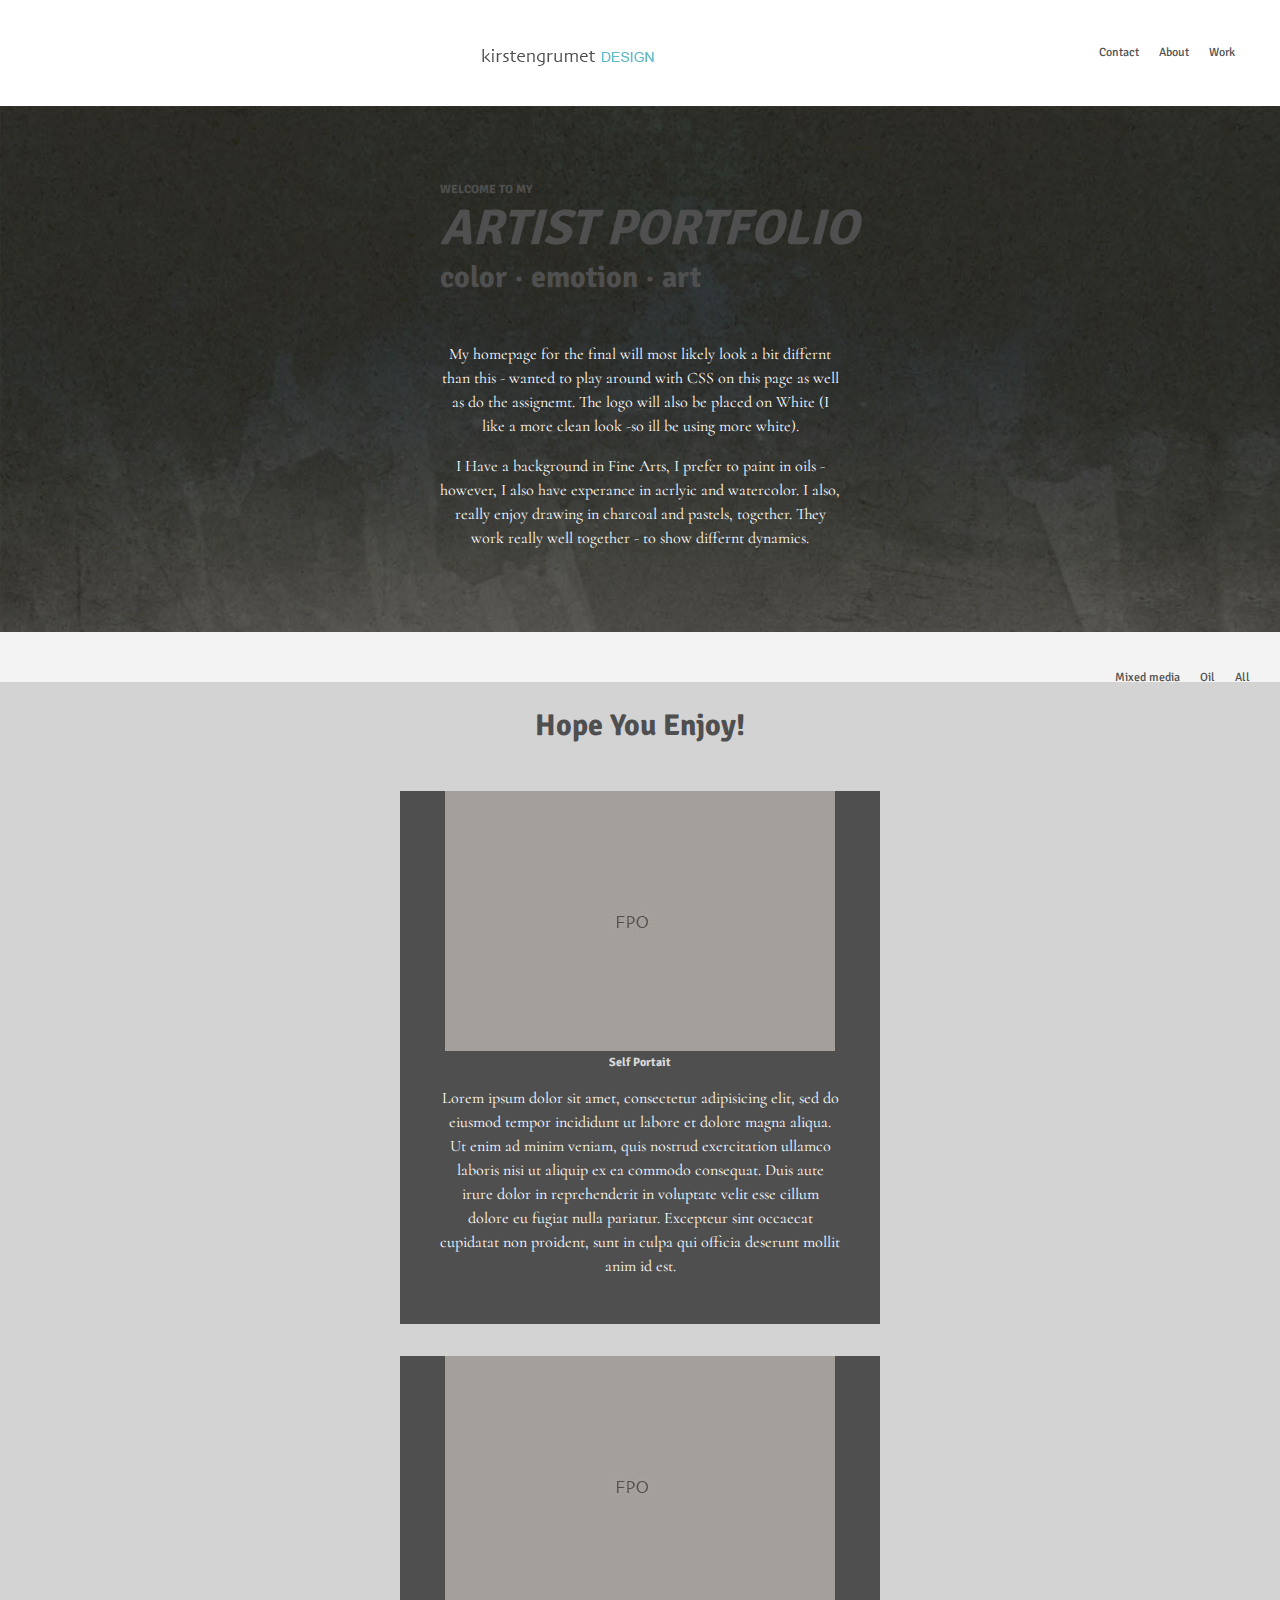
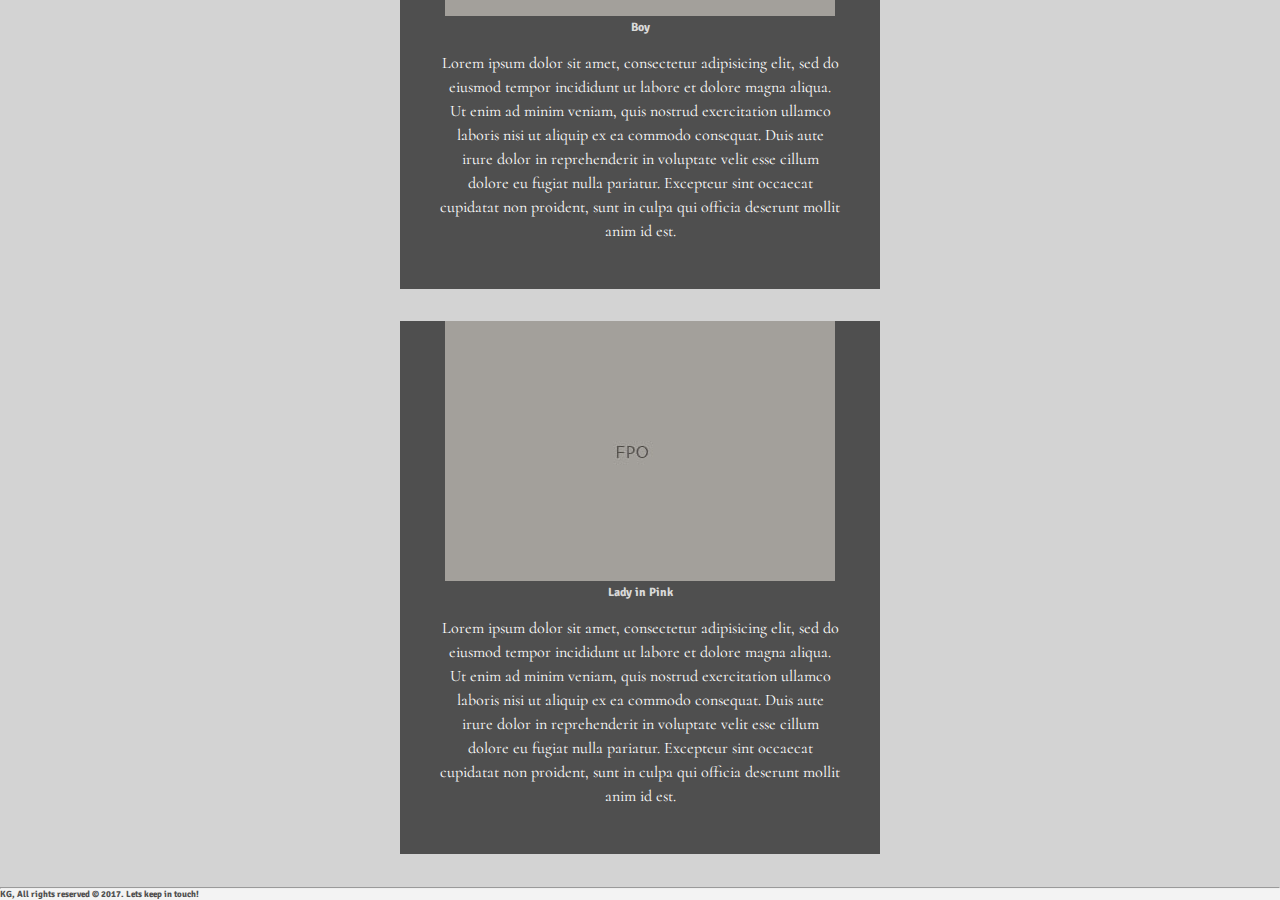
==== unit_5/index.html @ cf0edce1 "Help please -- Layout issues" ====
<!DOCTYPE html>

<html>

	<head>
	 <meta charset="UTF-8">
		<title>Artist Portfolio</title>
		<link rel="stylesheet" type="text/css" href="css/style.css">
	</head>




<body>
 <div id="wrapper">

	<header>
<nav class="clearfix">
		<img id="navlogo" src="images/kg_logo.gif" alt="kg_logo" title="mylogo">
		
		
			<!--<<a href="#">Home</a> | -->
			<a href="#">Work</a>  
			<a href="#">About</a> 
			<a href="#">Contact</a>  
		</nav>
	</header>	

	

<!--below is body guts: remeber to ask mentor about line inbetween above nav words how do I get it in there to not show as part of btn-->

	<!--<section id="top-section"> -->
	<section id="text_on_top_of_main_image_in_header"> 
	<!--this section is main copy (minus p tag, thta will go on front page - a color box will sit on top of hero image to pop words off of main image. -->
	<!--<img id="home_pg_middle" src="images/homepgstrip.jpg" alt="Stip in middle of homepage" title="texture">-->
		<div>
			<h5>WELCOME TO MY</h5>
			<h1 id="slogan">ARTIST PORTFOLIO</h1>
			<h3>color &middot; emotion &middot; art</h3>
			<P> My homepage for the final will most likely look a bit differnt than this - wanted to play around with CSS on this page as well as do the assignemt. The logo will also be placed on White (I like a more clean look -so ill be using more white). </P>
			<p> I Have a background in Fine Arts, I prefer to paint in oils - however, I also have experance in acrlyic and watercolor. I also, really enjoy drawing in charcoal and pastels, together. They work really well together - to show differnt dynamics.
			</P>
		</div>
	</section>

<!-- 2nd nav will go here in the center - this contains all the art stuff-->
	
<nav id="centerNav">
<!--<<a href="#">Home</a> | -->
			<a href="#">All</a>  
			<a href="#">Oil</a> 
			<a href="#">Mixed media</a>  
		</nav>


<!-- gallery samples start -->

<main>
<h2> Hope You Enjoy!</h2>
<section class="artwork">
<img src="images/FPO.jpg" alt="tbd" title="tbd">
<h4>Self Portait</h4>
<p>Lorem ipsum dolor sit amet, consectetur adipisicing elit, sed do eiusmod
tempor incididunt ut labore et dolore magna aliqua. Ut enim ad minim veniam,
quis nostrud exercitation ullamco laboris nisi ut aliquip ex ea commodo
consequat. Duis aute irure dolor in reprehenderit in voluptate velit esse
cillum dolore eu fugiat nulla pariatur. Excepteur sint occaecat cupidatat non
proident, sunt in culpa qui officia deserunt mollit anim id est.</p>
</section>	

<section class="artwork">
<img src="images/FPO.jpg" alt="tbd" title="tbd">
<h4>Boy</h4>
<p>Lorem ipsum dolor sit amet, consectetur adipisicing elit, sed do eiusmod
tempor incididunt ut labore et dolore magna aliqua. Ut enim ad minim veniam,
quis nostrud exercitation ullamco laboris nisi ut aliquip ex ea commodo
consequat. Duis aute irure dolor in reprehenderit in voluptate velit esse
cillum dolore eu fugiat nulla pariatur. Excepteur sint occaecat cupidatat non
proident, sunt in culpa qui officia deserunt mollit anim id est.</p>
</section>	

<section class="artwork">
<img src="images/FPO.jpg" alt="tbd" title="tbd">
<h4>Lady in Pink</h4>
<p>Lorem ipsum dolor sit amet, consectetur adipisicing elit, sed do eiusmod
tempor incididunt ut labore et dolore magna aliqua. Ut enim ad minim veniam,
quis nostrud exercitation ullamco laboris nisi ut aliquip ex ea commodo
consequat. Duis aute irure dolor in reprehenderit in voluptate velit esse
cillum dolore eu fugiat nulla pariatur. Excepteur sint occaecat cupidatat non
proident, sunt in culpa qui officia deserunt mollit anim id est.</p>
</section>	
</main>


<footer> 
<hr>
	<h6 class="copyright">KG, All rights reserved &copy; 2017. <a href="mailto:grumetk@yahoo.com"> Lets keep in touch!</a></h6>
			</footer>
		</div>
	</body>
</html>
---- unit_5/css/style.css ----
/* Keep CSS code cleaner */

@import url('https://fonts.googleapis.com/css?family=Cormorant');
@import url('https://fonts.googleapis.com/css?family=Signika');

/* resets browser default margin and padding (removes it) so y
ou can go in and edit what you want -- ALWAYS ADD TO NEW WEBSITE 
and then go back in and fix padding and margins the way  you want them!*/
*{
	margin:0; 
	padding:0; 
	box-sizing: border-box;
}
/* need to have CSS look like the webpage -- 
it needs to follow along - so as not to have duplicate CSS 
code (which the lowest on the page will override that, that is on top of it)
The body tag needs to go under the reset removal of margin/padding ----
--- you will use more classes then ID's useally in your webpage.*/

body {
		/* background-image: url('../images/maybeCork.jpg');*/
		text-align: center;
		font-size: 16px; /*1em = 16px*/
		background-color: #f3f3f3;
		position: relative;
		}

header {
	padding: 15px;
	background-color: white;
}


nav {
	/*line-height: 2em;*/
	 padding: 20px;
	text-align: inherit;
	font-size: 12px;
 	/*position: absolute;
 	 position: fixed; made it scroll with rest of screen - did notwantthat 
    display:inline;*/
   
	text-decoration: none;
	font-family: 'Signika', sans-serif;
}

#centerNav {
	padding-bottom: 20px;
	text-align: auto;
}

nav a {
	padding:10px;
	float: right; 
	text-decoration: none;
		}



/* unvisited link */
a:link {
   text-decoration: none;
   color: #4f4f4f;
}

/* mouse over link */
a:hover {
   text-decoration: none;
   color: #d3d3d3;
}

#navlogo {
	align-content: left;
	display: inline-block;		
}	


main{
	width: auto;
	background-color: #d3d3d3;
	padding-top: 15px;
	padding-bottom: .5px;
	margin-top:2px
}

h6 {
  /*position: absolute; */
    width: 50%;
 	font-family: 'Signika', sans-serif;
 	font-size: 9px; 
	color: #4f4f4f;
	}

h5 {
  /*position: absolute; */
    width: 50%;
 	font-family: 'Signika', sans-serif;
 	font-size: 12px; 
	color: #4f4f4f;
	margin-left: 100px;
	}

h4{	
	width: 100%;
	font-family: 'Signika', sans-serif; 
	font-size: 12px; 
	color: #d9d9d9;
	text-align: auto;
}

h3 {
	/* position: absolute; */
	/*top: 800px;*/
	width: 100%;
	font-family: 'Signika', sans-serif;
	font-size: 30px; 
	color: #4f4f4f;
	margin-left: 100px;
	padding-bottom: 30px;
	}

h2 {
	/* position: absolute; */
	/*top: 800px;*/
	width: 100%;
	font-family: 'Signika', sans-serif;
	font-size: 30px; 
	color: #4f4f4f;
	padding-top: 10px;
	padding-bottom: 15px;
	text-align: auto;
	}
/* hr {
	margin-top: 4px;
	margin-bottom: 4px;
	height: 1px;
	background-color: #4f4f4f;
	border:none;
	width: 10%;
}*/

section{
	padding:50px 0;
}

p {
			text-align: center;
			font-family: 'Cormorant', serif;
			font-size: 1em;
			line-height:1.5em;
			width: 25em; 
 			margin:1em auto;
 			color: white;
		}


ul {
 	list-style-type: none;
    /*  position: absolute; */
	width: 100%;
   	color: white;
   	font-family: 'Signika', sans-serif; 
   	font-size: 10px; 
   	text-align: left;
}



#text_on_top_of_main_image_in_header {
	background-image: url(../images/homepgstrip.jpg);
 	background-size: cover;
 	margin-bottom: 8px;
 	background-color: white;
}

#text_on_top_of_main_image_in_header div {
	padding: 1em 0;
	width: 600px;/* leave this alone so nothing gets scrunched */
	margin: 0 auto;
	text-align: left;
	margin-top: 10px;
}

/* fonts, headings and paragraphs */

#home_pg_middle{
    position: relative;
    width: 100%;
    height: 100%;
    background-repeat: no-repeat;
}

#slogan {
	/*position: absolute; */
	top: 300px;
	width: 100%;
	font-family: 'Signika', sans-serif;
	font-size: 50px; 
	font-style: italic;
	color: #4f4f4f;	
	margin-left: 100px;
	}

/* this is a class in html*/



.artwork{
	width:30em;
	/*margin:2em;*/
	/*background-color: #4f4f4f;*/
	padding-top: 0px;
	padding-bottom: 30px;
	padding-right: 0px;
	margin:2em auto;
	background-color: #4f4f4f;
}

/* img #FPO {
			align-content: left;
			background-repeat: no-repeat;
			margin-top: 5px;
		}*/

/* footer only*/
.copyright {
    text-align: left;
}

footer {
	font-family: 'Signika', sans-serif;
	/*font-size: 9px;*/
	color: #4f4f4f
	padding: 20px;
	align-content: left;}

.clearfix:after {
display: block;
content: " ";
clear: both;

height: 0;
font-size: 0;
visibility; hidden;
text-align: center;
}

#wrapper {
	width: auto;
}
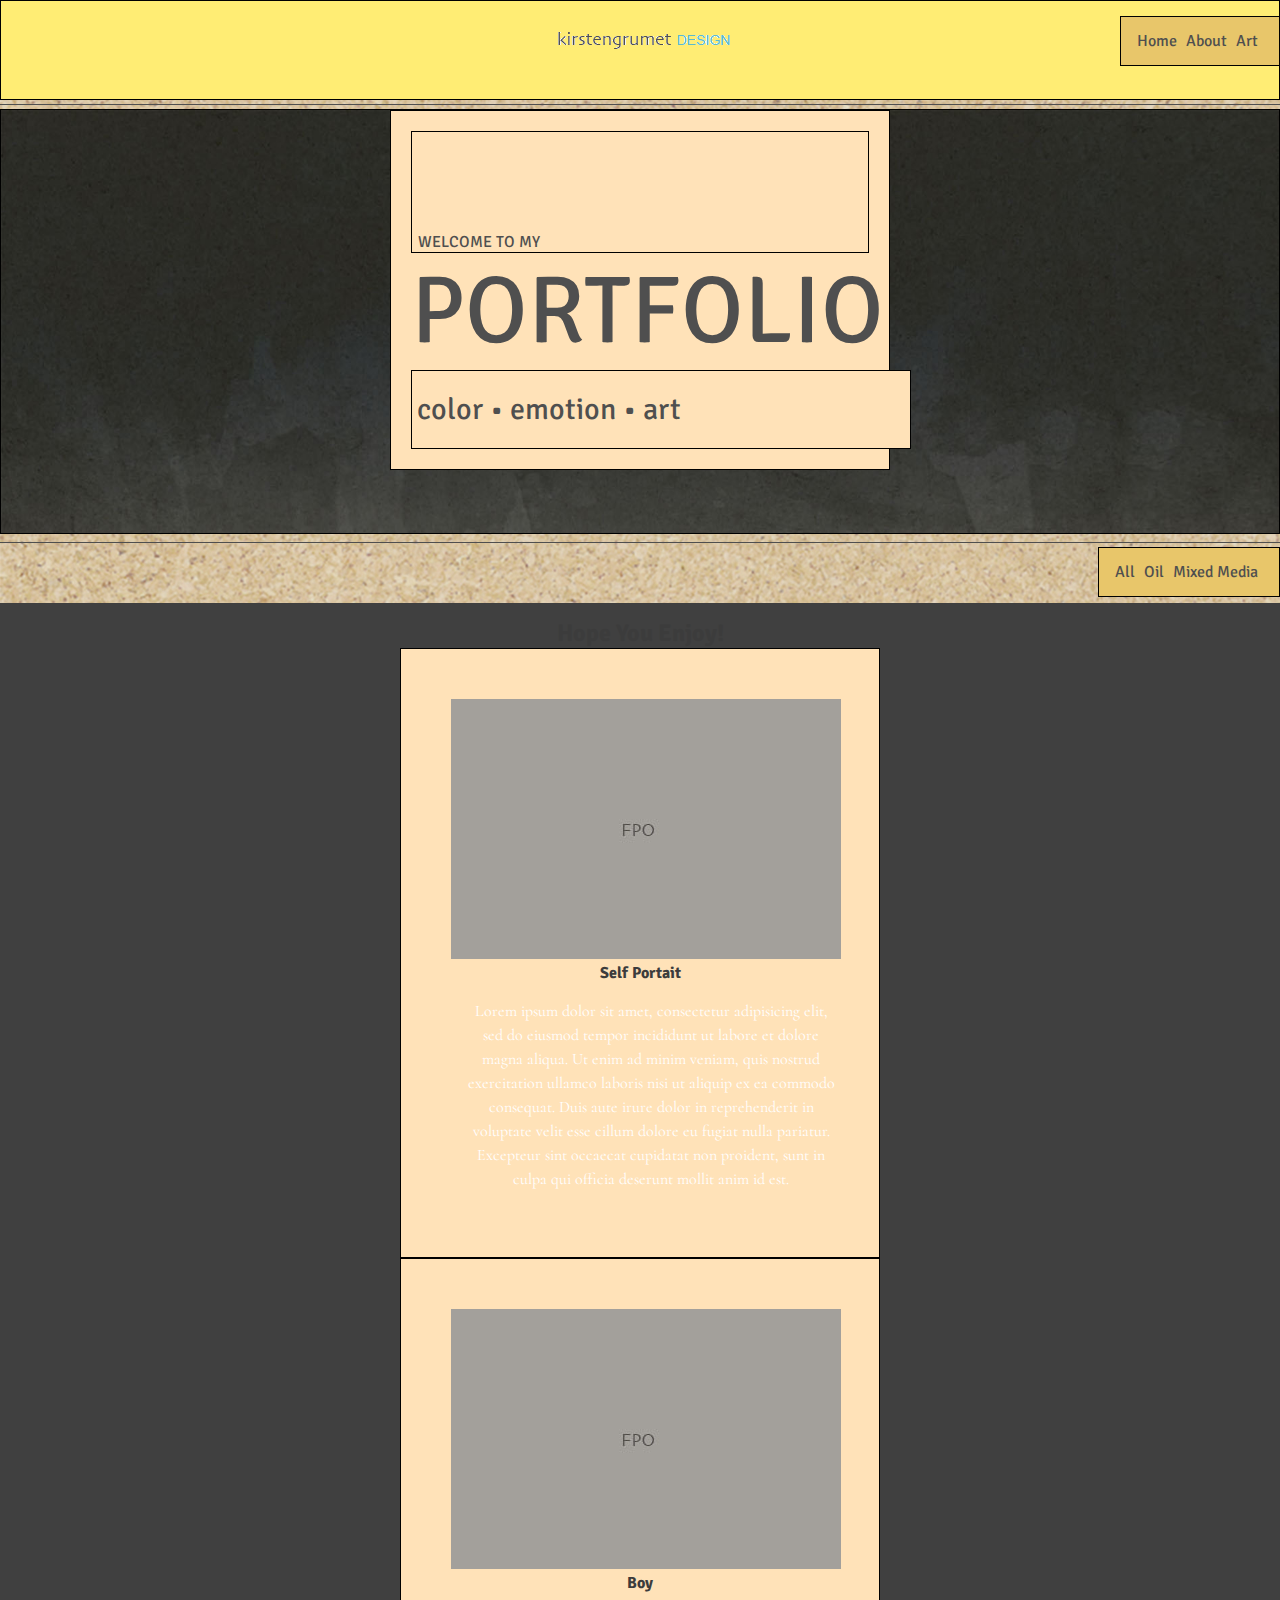
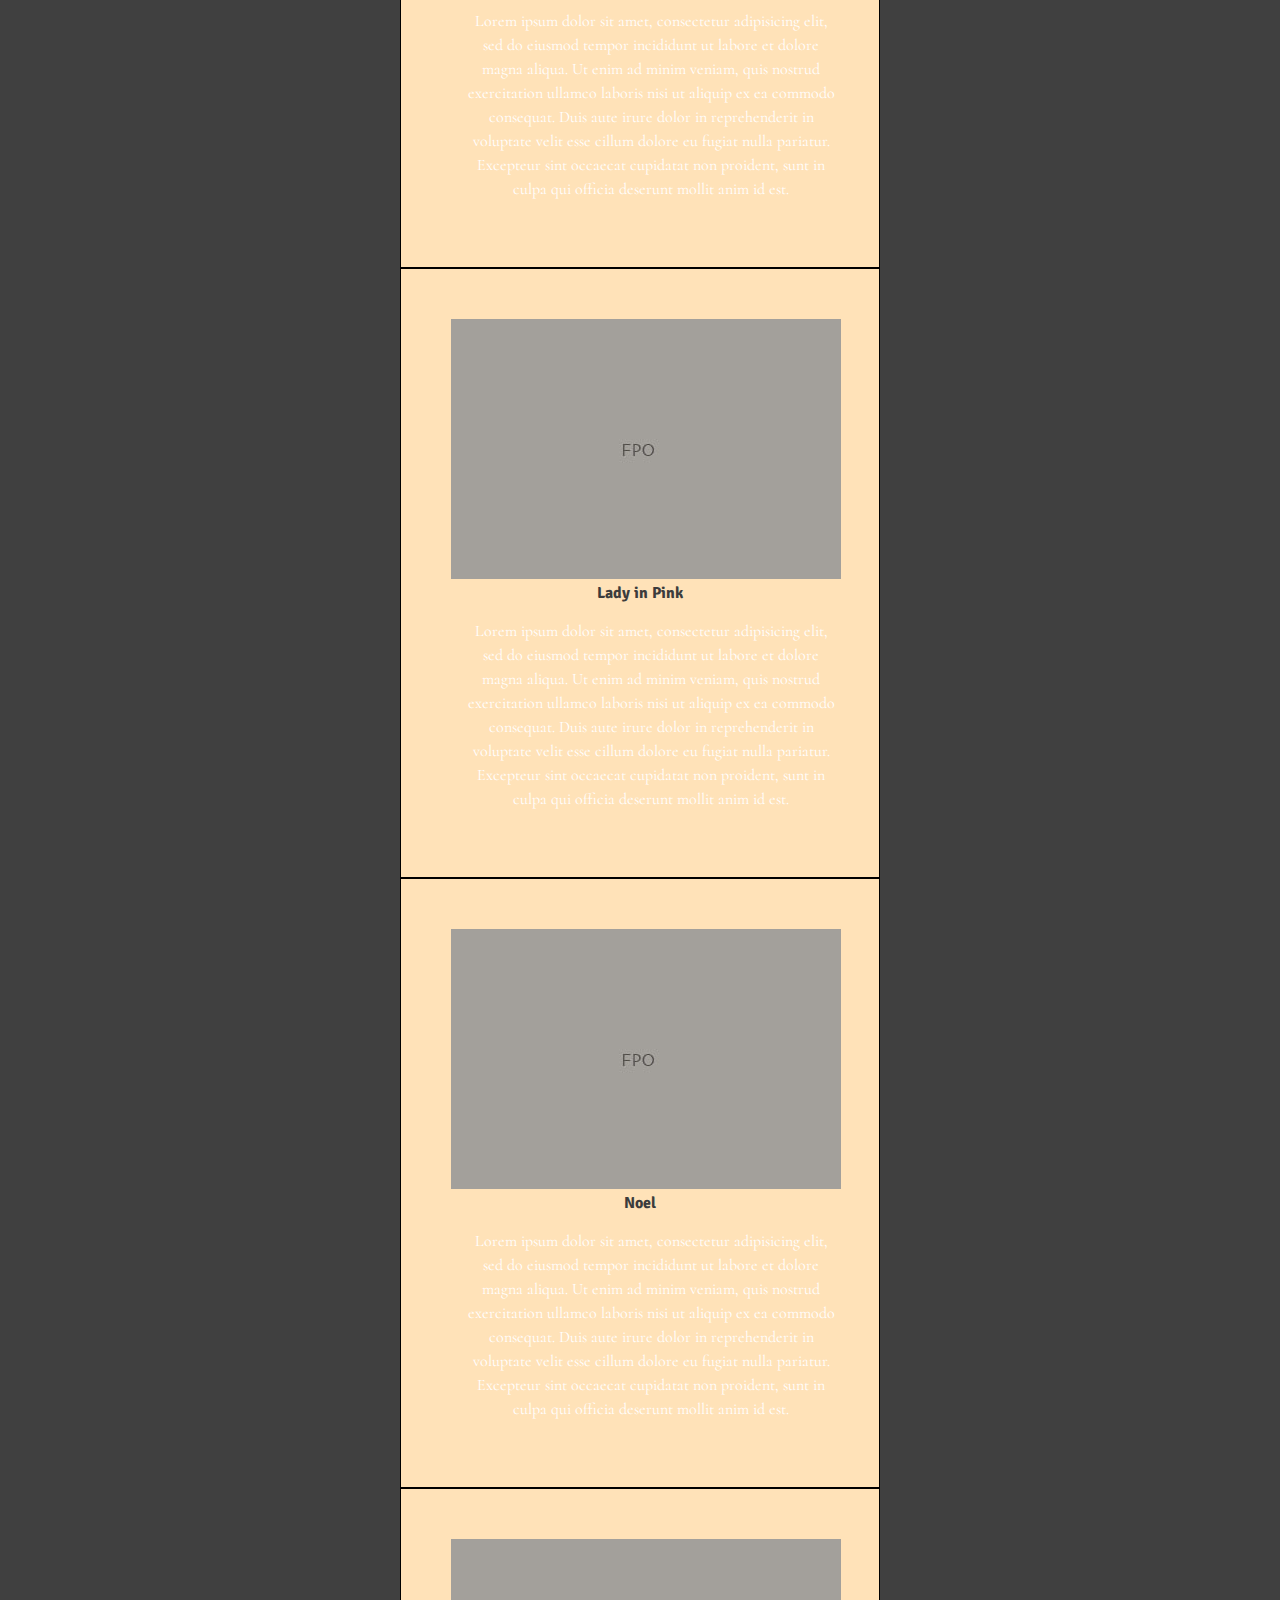
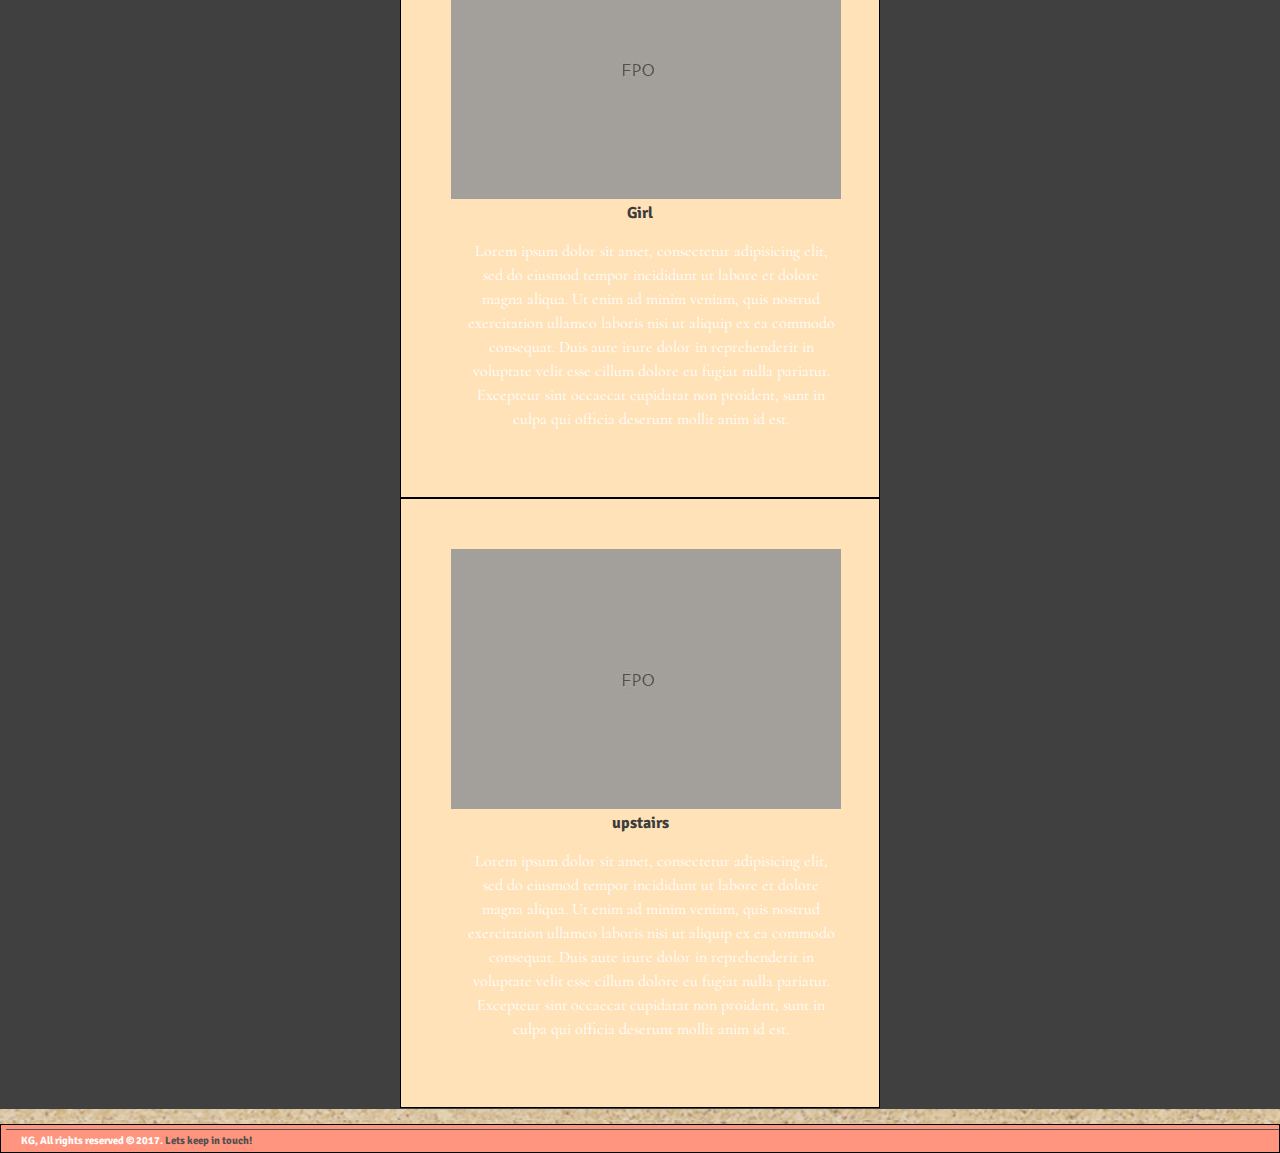
==== commit b160727c: "Unit 5 - Color Blocks" ====
--- a/unit_5/index.html
+++ b/unit_5/index.html
@@ -4,7 +4,7 @@
 
 	<head>
 	 <meta charset="UTF-8">
-		<title>Artist Portfolio</title>
+		<title>Design</title>
 		<link rel="stylesheet" type="text/css" href="css/style.css">
 	</head>
 
@@ -12,46 +12,45 @@
 
 
 <body>
- <div id="wrapper">
+<div class="wrapper">
 
 	<header>
-<nav class="clearfix">
-		<img id="navlogo" src="images/kg_logo.gif" alt="kg_logo" title="mylogo">
-		
-		
-			<!--<<a href="#">Home</a> | -->
-			<a href="#">Work</a>  
+		<img id="logo" src="images/kg_logo.gif" alt="kg_logo" title="mylogo">
+		<nav>
+			<a href="#">Home</a>  
 			<a href="#">About</a> 
-			<a href="#">Contact</a>  
+			<a href="#">Art</a>
 		</nav>
 	</header>	
 
-	
+	<hr>
 
 <!--below is body guts: remeber to ask mentor about line inbetween above nav words how do I get it in there to not show as part of btn-->
 
-	<!--<section id="top-section"> -->
-	<section id="text_on_top_of_main_image_in_header"> 
-	<!--this section is main copy (minus p tag, thta will go on front page - a color box will sit on top of hero image to pop words off of main image. -->
-	<!--<img id="home_pg_middle" src="images/homepgstrip.jpg" alt="Stip in middle of homepage" title="texture">-->
-		<div>
-			<h5>WELCOME TO MY</h5>
-			<h1 id="slogan">ARTIST PORTFOLIO</h1>
-			<h3>color &middot; emotion &middot; art</h3>
-			<P> My homepage for the final will most likely look a bit differnt than this - wanted to play around with CSS on this page as well as do the assignemt. The logo will also be placed on White (I like a more clean look -so ill be using more white). </P>
-			<p> I Have a background in Fine Arts, I prefer to paint in oils - however, I also have experance in acrlyic and watercolor. I also, really enjoy drawing in charcoal and pastels, together. They work really well together - to show differnt dynamics.
-			</P>
-		</div>
+	<section id="top-section"> 
+	
+<div id="MID_box">
+   
+      
+<div id="port-wordsBig"><div id="welcTXT">WELCOME TO MY</div>
+
+PORTFOLIO
+
+  <div id="points">color &#8226; emotion &#8226; art</div>
+  </div>
+  </div>
+
 	</section>
 
-<!-- 2nd nav will go here in the center - this contains all the art stuff-->
-	
-<nav id="centerNav">
-<!--<<a href="#">Home</a> | -->
-			<a href="#">All</a>  
-			<a href="#">Oil</a> 
-			<a href="#">Mixed media</a>  
-		</nav>
+<hr>
+
+<section class="nav-middle">
+<nav>
+	<a href="#">All</a>  
+	<a href="#">Oil</a>
+	<a href="#">Mixed Media</a>
+</nav>
+</section>	
 
 
 <!-- gallery samples start -->
@@ -90,13 +89,49 @@
 cillum dolore eu fugiat nulla pariatur. Excepteur sint occaecat cupidatat non
 proident, sunt in culpa qui officia deserunt mollit anim id est.</p>
 </section>	
+
+<section class="artwork">
+<img src="images/FPO.jpg" alt="tbd" title="tbd">
+<h4>Noel</h4>
+<p>Lorem ipsum dolor sit amet, consectetur adipisicing elit, sed do eiusmod
+tempor incididunt ut labore et dolore magna aliqua. Ut enim ad minim veniam,
+quis nostrud exercitation ullamco laboris nisi ut aliquip ex ea commodo
+consequat. Duis aute irure dolor in reprehenderit in voluptate velit esse
+cillum dolore eu fugiat nulla pariatur. Excepteur sint occaecat cupidatat non
+proident, sunt in culpa qui officia deserunt mollit anim id est.</p>
+</section>	
+
+<section class="artwork">
+<img src="images/FPO.jpg" alt="tbd" title="tbd">
+<h4>Girl</h4>
+<p>Lorem ipsum dolor sit amet, consectetur adipisicing elit, sed do eiusmod
+tempor incididunt ut labore et dolore magna aliqua. Ut enim ad minim veniam,
+quis nostrud exercitation ullamco laboris nisi ut aliquip ex ea commodo
+consequat. Duis aute irure dolor in reprehenderit in voluptate velit esse
+cillum dolore eu fugiat nulla pariatur. Excepteur sint occaecat cupidatat non
+proident, sunt in culpa qui officia deserunt mollit anim id est.</p>
+</section>	
+
+<section class="artwork">
+<img src="images/FPO.jpg" alt="tbd" title="tbd">
+<h4>upstairs</h4>
+<p>Lorem ipsum dolor sit amet, consectetur adipisicing elit, sed do eiusmod
+tempor incididunt ut labore et dolore magna aliqua. Ut enim ad minim veniam,
+quis nostrud exercitation ullamco laboris nisi ut aliquip ex ea commodo
+consequat. Duis aute irure dolor in reprehenderit in voluptate velit esse
+cillum dolore eu fugiat nulla pariatur. Excepteur sint occaecat cupidatat non
+proident, sunt in culpa qui officia deserunt mollit anim id est.</p>
+</section>	
 </main>
 
 
 <footer> 
 <hr>
 	<h6 class="copyright">KG, All rights reserved &copy; 2017. <a href="mailto:grumetk@yahoo.com"> Lets keep in touch!</a></h6>
-			</footer>
+</footer> 
+
+
 		</div>
 	</body>
+
 </html>--- a/unit_5/css/style.css
+++ b/unit_5/css/style.css
@@ -5,11 +5,12 @@
 
 /* resets browser default margin and padding (removes it) so y
 ou can go in and edit what you want -- ALWAYS ADD TO NEW WEBSITE 
-and then go back in and fix padding and margins the way  you want them!*/
+and then go back in and fix padding and margins the way  you want them! 
+-- the bottom line means: calculation for padding and widths*/
 *{
 	margin:0; 
 	padding:0; 
-	box-sizing: border-box;
+	box-sizing:border-box;
 }
 /* need to have CSS look like the webpage -- 
 it needs to follow along - so as not to have duplicate CSS 
@@ -18,44 +19,38 @@
 --- you will use more classes then ID's useally in your webpage.*/
 
 body {
-		/* background-image: url('../images/maybeCork.jpg');*/
+		background-image: url('../images/maybeCork.jpg');
 		text-align: center;
 		font-size: 16px; /*1em = 16px*/
-		background-color: #f3f3f3;
+		color: white;
 		position: relative;
 		}
 
 header {
+	background-color: #FFED74;
+	border: 1px black solid;
 	padding: 15px;
-	background-color: white;
-}
-
+}
 
 nav {
-	/*line-height: 2em;*/
-	 padding: 20px;
-	text-align: inherit;
-	font-size: 12px;
- 	/*position: absolute;
- 	 position: fixed; made it scroll with rest of screen - did notwantthat 
-    display:inline;*/
-   
+	background-color: #E8C66A;
+    border: 1px black solid;
+    padding: 20px;
+    border: 1px black solid;
+	line-height: 2em;
+	padding: 0.5em 1em;
+ 	position: absolute;
+ 	/* position: fixed; made it scroll with rest of screen - did notwantthat */
+    display:inline;
+    right: 0;
 	text-decoration: none;
 	font-family: 'Signika', sans-serif;
 }
 
-#centerNav {
-	padding-bottom: 20px;
-	text-align: auto;
-}
-
 nav a {
-	padding:10px;
-	float: right; 
-	text-decoration: none;
-		}
-
-
+	color: #4f4f4f;
+	margin-right: 5px;
+		}
 
 /* unvisited link */
 a:link {
@@ -63,84 +58,36 @@
    color: #4f4f4f;
 }
 
+
 /* mouse over link */
 a:hover {
    text-decoration: none;
    color: #d3d3d3;
 }
 
-#navlogo {
-	align-content: left;
-	display: inline-block;		
-}	
-
-
 main{
-	width: auto;
-	background-color: #d3d3d3;
+	background-color: #404040;
+	color: #3C3C3C;
 	padding-top: 15px;
 	padding-bottom: .5px;
-	margin-top:2px
-}
-
-h6 {
-  /*position: absolute; */
-    width: 50%;
- 	font-family: 'Signika', sans-serif;
- 	font-size: 9px; 
-	color: #4f4f4f;
-	}
-
-h5 {
-  /*position: absolute; */
-    width: 50%;
- 	font-family: 'Signika', sans-serif;
- 	font-size: 12px; 
-	color: #4f4f4f;
-	margin-left: 100px;
-	}
-
-h4{	
-	width: 100%;
-	font-family: 'Signika', sans-serif; 
-	font-size: 12px; 
-	color: #d9d9d9;
-	text-align: auto;
-}
-
-h3 {
-	/* position: absolute; */
-	/*top: 800px;*/
-	width: 100%;
-	font-family: 'Signika', sans-serif;
-	font-size: 30px; 
-	color: #4f4f4f;
-	margin-left: 100px;
-	padding-bottom: 30px;
-	}
-
-h2 {
-	/* position: absolute; */
-	/*top: 800px;*/
-	width: 100%;
-	font-family: 'Signika', sans-serif;
-	font-size: 30px; 
-	color: #4f4f4f;
-	padding-top: 10px;
-	padding-bottom: 15px;
-	text-align: auto;
-	}
-/* hr {
+	margin-top:8px
+}
+
+h1, h2, h3, h4, h5, h6, p {
+	font-family: 'Signika', sans-serif;
+	margin-top: 0;	 /* removing the top margin gets around an issue where margins can escape from their containing div. The remaining bottom margin will hold it away from any elements that follow. */
+	padding-right: 15px;
+	padding-left: 15px; /* adding the padding to the sides of the elements within the divs, instead of the divs themselves, gets rid of any box model math. A nested div with side padding can also be used as an alternate method. */
+}
+
+hr {
+	background-repeat: no-repeat;
 	margin-top: 4px;
 	margin-bottom: 4px;
 	height: 1px;
 	background-color: #4f4f4f;
 	border:none;
-	width: 10%;
-}*/
-
-section{
-	padding:50px 0;
+	width: 100%;
 }
 
 p {
@@ -164,63 +111,95 @@
    	text-align: left;
 }
 
-
-
-#text_on_top_of_main_image_in_header {
+#logo {
+	margin: 2px 15px 15px 10px;
+   /* margin: 10px 15px 15px 10px;*/
+    left: 0;
+    display:inline;
+    padding-bottom: 15px;
+		}
+
+#top-section {
+	background-color: #FFE2B8;
+    border: 1px black solid;
 	background-image: url(../images/homepgstrip.jpg);
  	background-size: cover;
  	margin-bottom: 8px;
- 	background-color: white;
-}
-
-#text_on_top_of_main_image_in_header div {
-	padding: 1em 0;
-	width: 600px;/* leave this alone so nothing gets scrunched */
-	margin: 0 auto;
-	text-align: left;
-	margin-top: 10px;
-}
+ 	height: 425px;
+}
+
 
 /* fonts, headings and paragraphs */
 
 #home_pg_middle{
+	 background-color: #FFE2B8;
+    border: 1px black solid;
+   
     position: relative;
     width: 100%;
     height: 100%;
     background-repeat: no-repeat;
 }
 
-#slogan {
-	/*position: absolute; */
-	top: 300px;
-	width: 100%;
-	font-family: 'Signika', sans-serif;
-	font-size: 50px; 
-	font-style: italic;
-	color: #4f4f4f;	
-	margin-left: 100px;
-	}
-
-/* this is a class in html*/
-
-
-
-.artwork{
+#welcTXT {
+	 background-color: #FFE2B8;
+    border: 1px black solid;
+    padding: 20px;
+	font-family: 'Signika', sans-serif;
+	font-size: 16px;
+	color: #4f4f4f;
+	text-align: left;
+	padding-left: 6px;
+	height: 6px;
+	padding-top: 100px;
+
+}
+
+#port-wordsBig {
+		 background-color: #FFE2B8;
+    border: 1px black solid;
+    padding: 20px;
+	font-family: 'Signika', sans-serif;
+	font-size: 95px;
+	color: #4f4f4f;
+	text-align: left;
+	width: 500px;
+
+	margin: auto;
+}
+
+#points {
+	background-color: #FFE2B8;
+    border: 1px black solid;
+    padding: 20px;
+	font-family: 'Signika', sans-serif;
+	font-size: 30px;
+	color: #4f4f4f;
+	width: 500px;
+	padding-left: 5px;
+
+}
+
+.nav-middle {
+	
 	width:30em;
 	/*margin:2em;*/
 	/*background-color: #4f4f4f;*/
-	padding-top: 0px;
-	padding-bottom: 30px;
-	padding-right: 0px;
-	margin:2em auto;
-	background-color: #4f4f4f;
-}
-
-/* img #FPO {
-			align-content: left;
-			background-repeat: no-repeat;
-			margin-top: 5px;
-		}*/
+
+	margin-bottom: 60px;
+}
+
+.artwork{
+	background-color: #FFE2B8;
+    border: 1px black solid;
+	width:30em;
+	/*margin:2em;*/
+	/*background-color: #4f4f4f;*/
+	padding:50px;
+	margin: auto;
+}
+
+
 
 /* footer only*/
 .copyright {
@@ -231,20 +210,17 @@
 	font-family: 'Signika', sans-serif;
 	/*font-size: 9px;*/
 	color: #4f4f4f
-	padding: 20px;
-	align-content: left;}
-
-.clearfix:after {
-display: block;
-content: " ";
-clear: both;
-
-height: 0;
-font-size: 0;
-visibility; hidden;
-text-align: center;
-}
-
-#wrapper {
-	width: auto;
+	padding-top: 15px;
+	padding-bottom: 5px;
+	padding-left: 5px;
+	align-content: left;
+	margin-top: 15px;
+	background-color: #FF957E;
+    border: 1px black solid;
+}
+
+.wrapper {
+background-position: center;
+	margin: auto;
+	position: relative;
 }